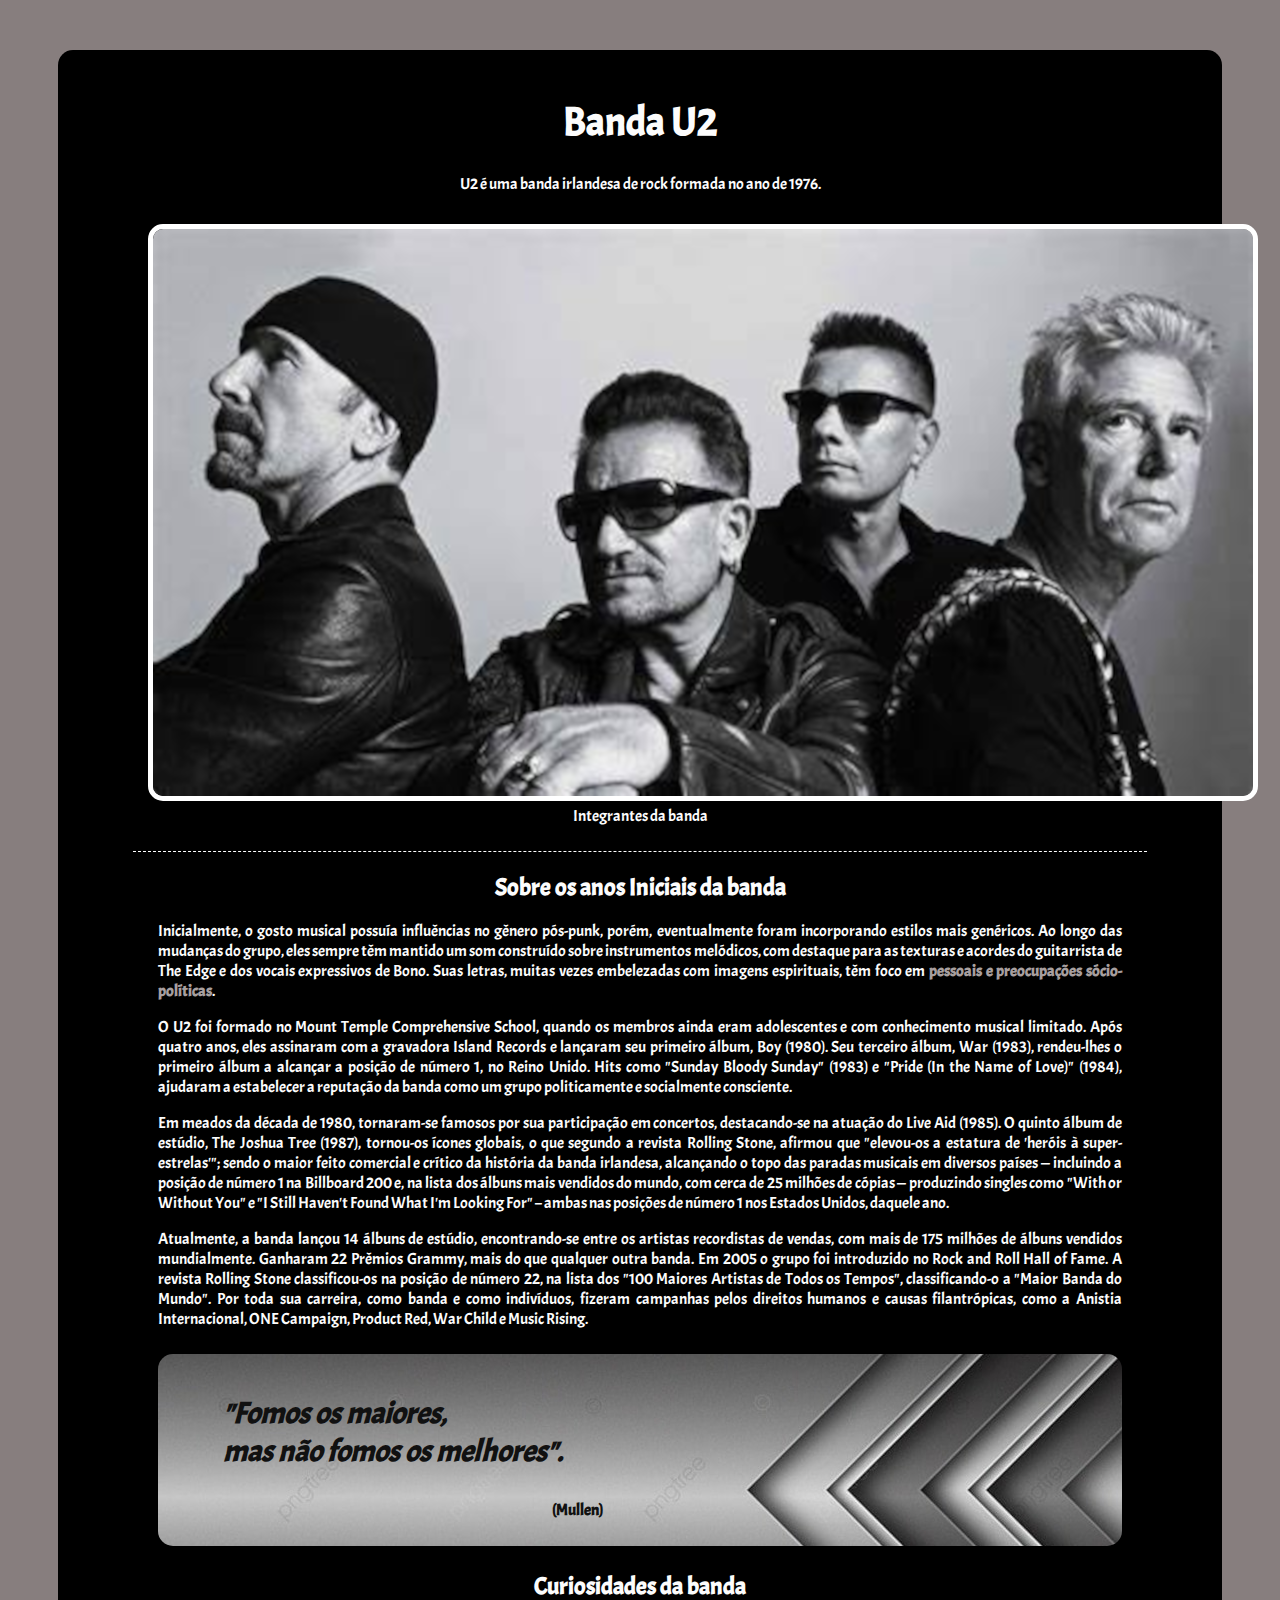
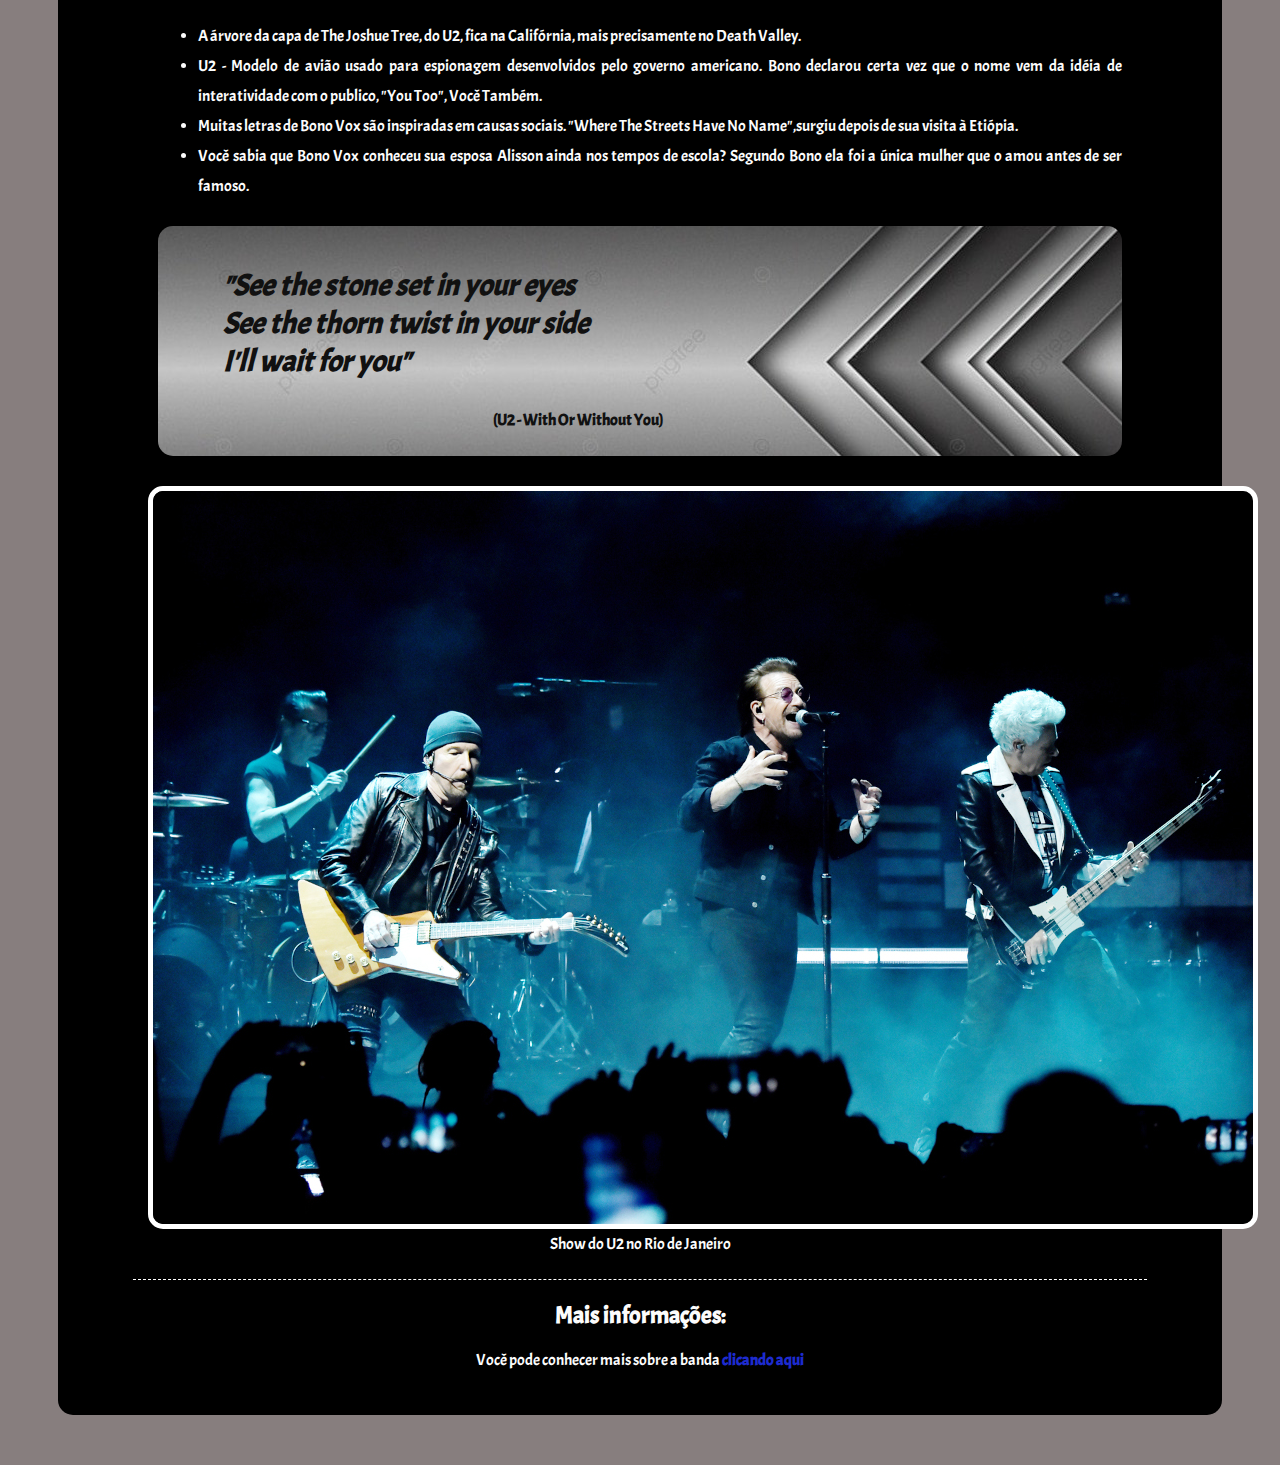
==== projeto_1/index.html @ fd536e6c "Modific_final" ====
<!DOCTYPE html>
<html lang="pt-br">
<head>
    <meta charset="UTF-8">
    <meta name="viewport" content="width=device-width, initial-scale=1.0">
    <title>Tributo banda U2</title>
    <link rel="stylesheet" href="./css/styles.css">
</head>
<body>
    <div class="container">
        
    <!--Cabeçalho-->
        <div class="header">
            <h1 class="main-title">Banda U2</h1>
            <p class="main-paragraph">U2 é uma banda irlandesa de rock formada no ano de 1976. </p>
        </div>
        
    <!--Imagens de destaque-->
        <div class="feature-image">
            <figure>
                <img class="img" src="./css/img/u2_1.png" alt="Banda U2">
                <figcaption>Integrantes da banda</figcaption>
            </figure>
        </div>
    <!--Biografia-->
        <div class="biography-container">
            <h2>Sobre os anos Iniciais da banda</h2>
            <p> Inicialmente, o gosto musical possuía influências no gênero pós-punk, porém, eventualmente foram incorporando estilos mais genéricos. Ao longo das mudanças do grupo, eles sempre têm mantido um som construído sobre instrumentos melódicos, com destaque para as texturas e acordes do guitarrista de The Edge e dos vocais expressivos de Bono. Suas letras, muitas vezes embelezadas com imagens espirituais, têm foco em <span class="bold">pessoais e preocupações sócio-políticas</span>.</p>
            <p>O U2 foi formado no Mount Temple Comprehensive School, quando os membros ainda eram adolescentes e com conhecimento musical limitado. Após quatro anos, eles assinaram com a gravadora Island Records e lançaram seu primeiro álbum, Boy (1980). Seu terceiro álbum, War (1983), rendeu-lhes o primeiro álbum a alcançar a posição de número 1, no Reino Unido. Hits como "Sunday Bloody Sunday" (1983) e "Pride (In the Name of Love)" (1984), ajudaram a estabelecer a reputação da banda como um grupo politicamente e socialmente consciente.</p>
            <p>Em meados da década de 1980, tornaram-se famosos por sua participação em concertos, destacando-se na atuação do Live Aid (1985). O quinto álbum de estúdio, The Joshua Tree (1987), tornou-os ícones globais, o que segundo a revista Rolling Stone, afirmou que "elevou-os a estatura de 'heróis à super-estrelas'"; sendo o maior feito comercial e crítico da história da banda irlandesa, alcançando o topo das paradas musicais em diversos países — incluindo a posição de número 1 na Billboard 200 e, na lista dos álbuns mais vendidos do mundo, com cerca de 25 milhões de cópias — produzindo singles como "With or Without You" e "I Still Haven't Found What I'm Looking For" – ambas nas posições de número 1 nos Estados Unidos, daquele ano.</p>
            <p>Atualmente, a banda lançou 14 álbuns de estúdio, encontrando-se entre os artistas recordistas de vendas, com mais de 175 milhões de álbuns vendidos mundialmente. Ganharam 22 Prêmios Grammy, mais do que qualquer outra banda. Em 2005 o grupo foi introduzido no Rock and Roll Hall of Fame. A revista Rolling Stone classificou-os na posição de número 22, na lista dos "100 Maiores Artistas de Todos os Tempos", classificando-o a "Maior Banda do Mundo". Por toda sua carreira, como banda e como indivíduos, fizeram campanhas pelos direitos humanos e causas filantrópicas, como a Anistia Internacional, ONE Campaign, Product Red, War Child e Music Rising.</p>
        </div>

    <!--Container de citação-->
        <div class="quotes-container">
            <blockquote>
                "Fomos os maiores, <br>mas não fomos os melhores".
            </blockquote>
            <p class="quoted-for">(Mullen)</p>
        </div>
    <!--Curiosidades-->
        <div class="curiosities-container">
            <h2>Curiosidades da banda</h2>
            <ul>
        <li>A árvore da capa de The Joshue Tree, do U2, fica na Califórnia, mais precisamente no Death Valley.</li>
        <li>U2 - Modelo de avião usado para espionagem desenvolvidos pelo governo americano. Bono declarou certa vez que o nome vem da idéia de interatividade com o publico, "You Too", Você Também.</li>
        <li>Muitas letras de Bono Vox são inspiradas em causas sociais. "Where The Streets Have No Name",surgiu depois de sua visita à Etiópia.</li>
        <li>Você sabia que Bono Vox conheceu sua esposa Alisson ainda nos tempos de escola? Segundo Bono ela foi a única mulher que o amou antes de ser famoso.</li>
            </ul>
        </div>

    <!--Segunda citação-->
        <div class="quotes-container">
            <blockquote>
                "See the stone set in your eyes<br/>
                See the thorn twist in your side<br>
                I'll wait for you"<br>
            </blockquote>
            <p class="quoted-for">(U2 - With Or Without You)</p>
        </div>

    <!--Segunda Imagem-->
        <div class="img-bold">
            <figure>
                <img class="img" src="./css/img/u2_2.jpg" alt="Show do U2">
                <figcaption>Show do U2 no Rio de Janeiro</figcaption>
            </figure>
        </div>
    <!--Mais informações-->
        <div class="more-info">
            <h2>Mais informações:</h2>
            <p class="more">Você pode conhecer mais sobre a banda <a class="link" target="_blank" href="https://pt.wikipedia.org/wiki/U2">clicando aqui</a>
        </div>
      

    </div>
    
</body>
</html>
---- projeto_1/css/styles.css ----
@import url('https://fonts.googleapis.com/css2?family=Acme&display=swap');

html {
    font-family: 'Acme', sans-serif;
    background-color: #877e7e;
    color: #fcfcfc;
}

p {
    text-align: justify;
}

h2 {
    text-align: center;
}

.container {
    background-color: #000000;
    border-radius: 15px;
    position: relative;
    margin: 50px;
    padding: 20px 50px;
}

.bold {
    font-weight: bold;
    color: #a79f9f;
}

.header {
    text-align: center;
}

.main-title {
    font-size: 40px;
}

.main-paragraph {
    text-align: center;
}

.feature-image {
    text-align: center;
    margin-top: 30px;
}

.img {
    border: 5px solid #fff;
    border-radius: 15px;
}

.biography-container {
    padding: 0px 25px;
    margin: 25px 25px;
    border-top: 1px dashed #fff;
}

.quotes-container {
    padding: 10px 150px 10px 25px;
    margin: 0px 50px;
    border-radius: 15px;
    background-image: url(.//img/pngtree-three-dimensional-gradient-effect-gray-background-image_759633.jpg);
    }

blockquote {
    color: #111;
    font-weight: bold;
    text-align: justify;
    font-style: italic;
    font-size: 30px;
}

.quoted-for {
    color: #111;
    text-align: center;
    font-weight: bold;
}

.curiosities-container {
    text-align: justify;
    padding: 0px 25px;
    margin: 25px 25px;
}

ul {
    line-height: 30px;
}

.img-bold {
    text-align: center;
    margin-top: 30px;
}

.more-info {
    padding: 0px 25px;
    margin: 25px 25px;
    border-top: 1px dashed #fff;  
}

.more {
    text-align: center;
}

.link {
    text-decoration: none;
    font-weight: bold;
    color: #1d2bcf;
}
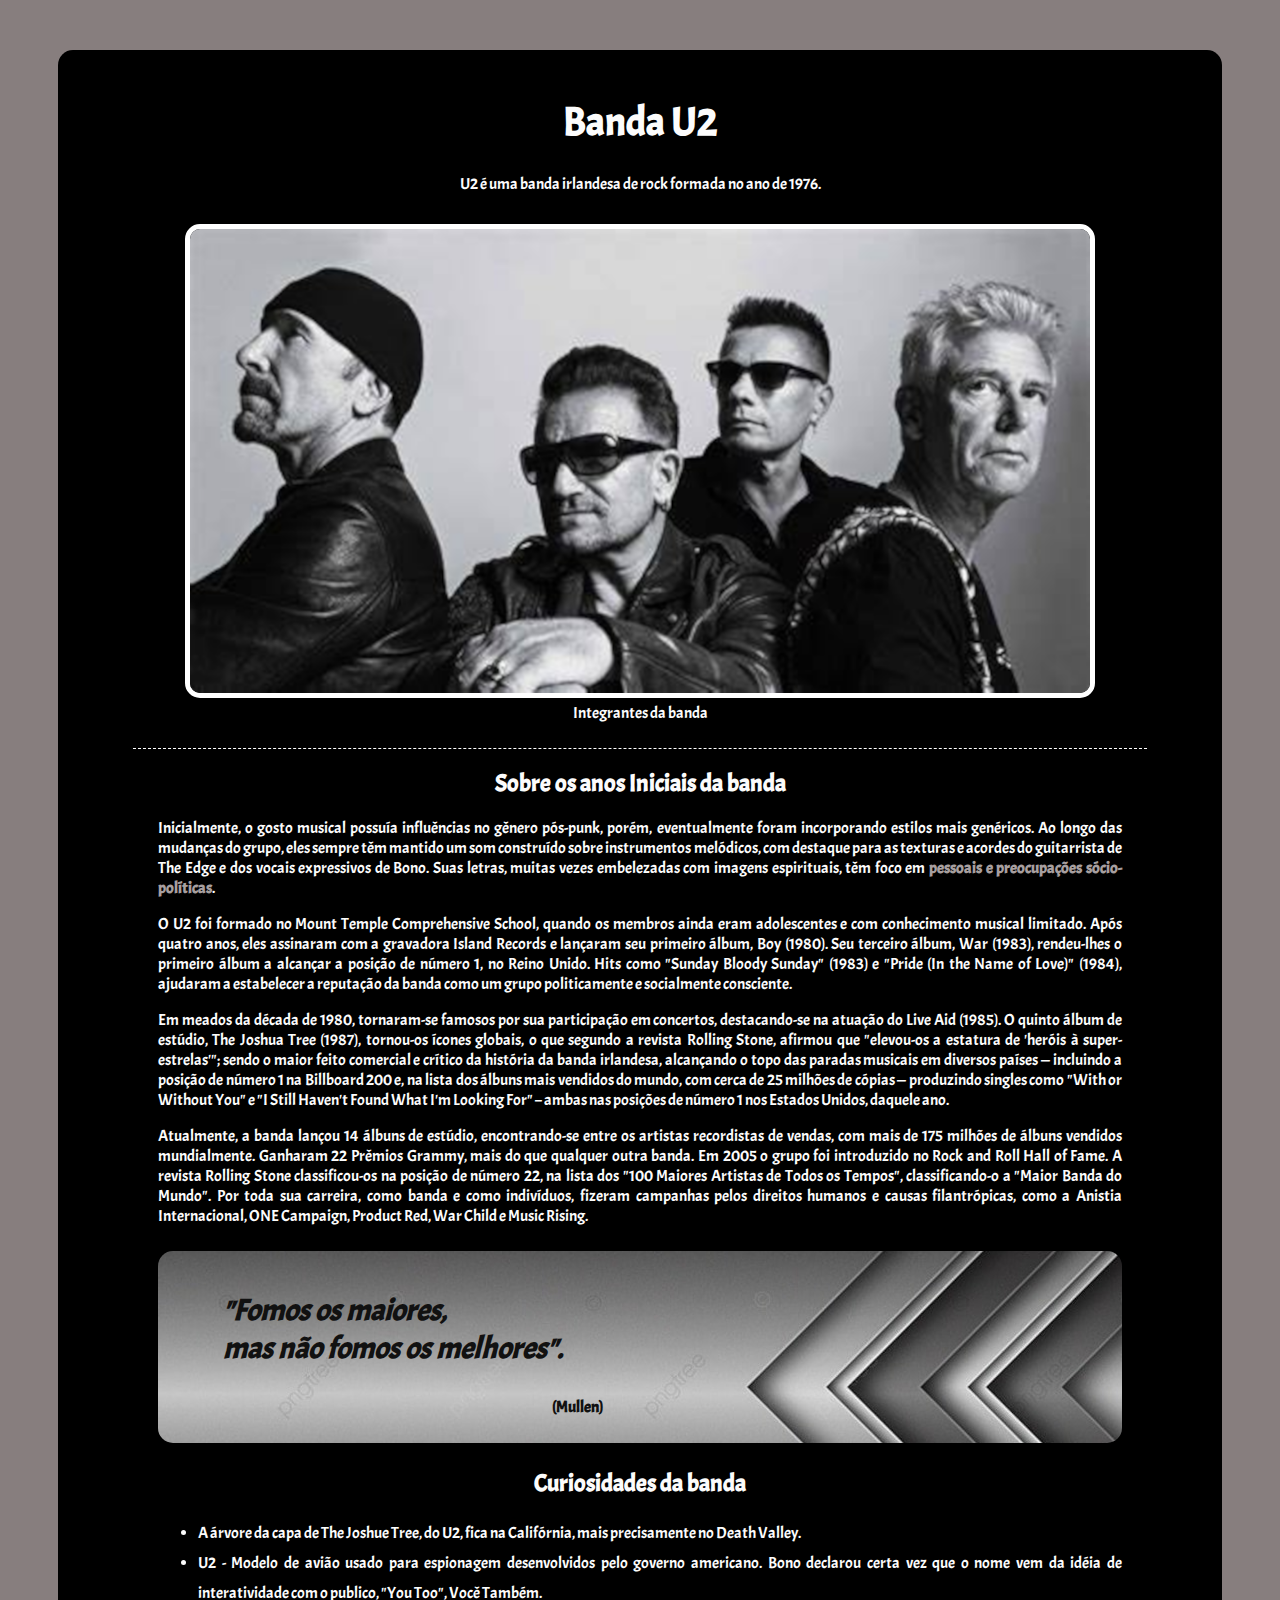
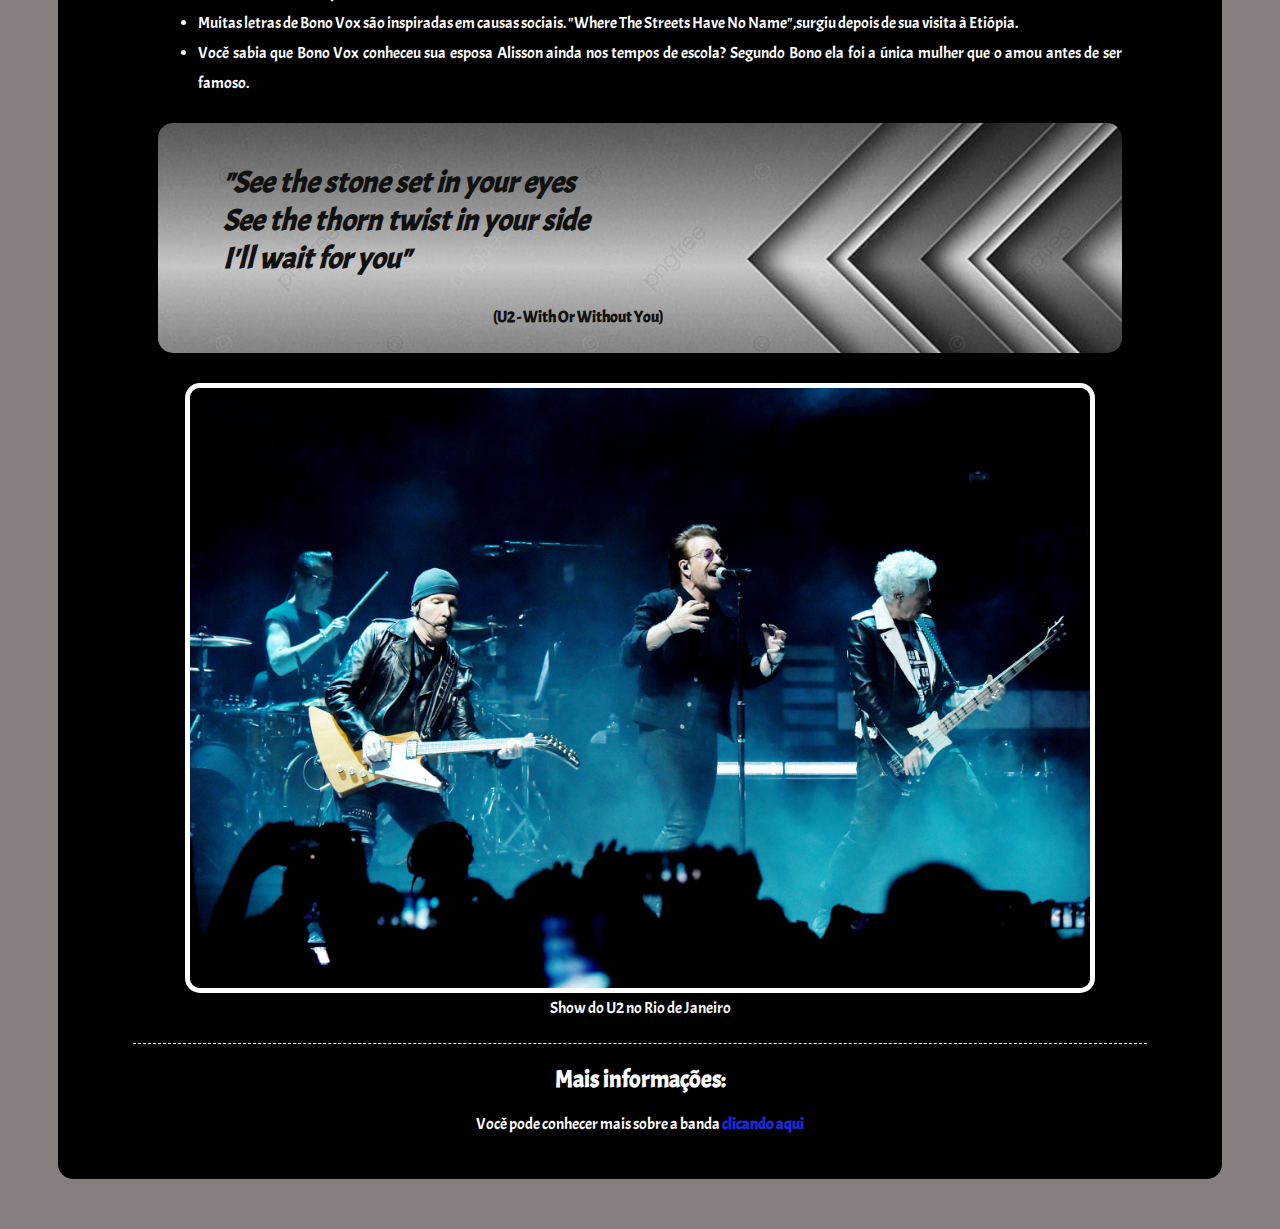
==== commit 508d2e44: "Project-bandau2" ====
--- a/projeto_1/index.html
+++ b/projeto_1/index.html
@@ -71,9 +71,6 @@
             <h2>Mais informações:</h2>
             <p class="more">Você pode conhecer mais sobre a banda <a class="link" target="_blank" href="https://pt.wikipedia.org/wiki/U2">clicando aqui</a>
         </div>
-      
-
-    </div>
-    
+    </div>    
 </body>
 </html>--- a/projeto_1/css/styles.css
+++ b/projeto_1/css/styles.css
@@ -47,6 +47,9 @@
 .img {
     border: 5px solid #fff;
     border-radius: 15px;
+    width: 900px;
+    margin-left: auto;
+    margin-right: auto;
 }
 
 .biography-container {
@@ -87,8 +90,8 @@
 }
 
 .img-bold {
+    margin-top: 30px;
     text-align: center;
-    margin-top: 30px;
 }
 
 .more-info {
